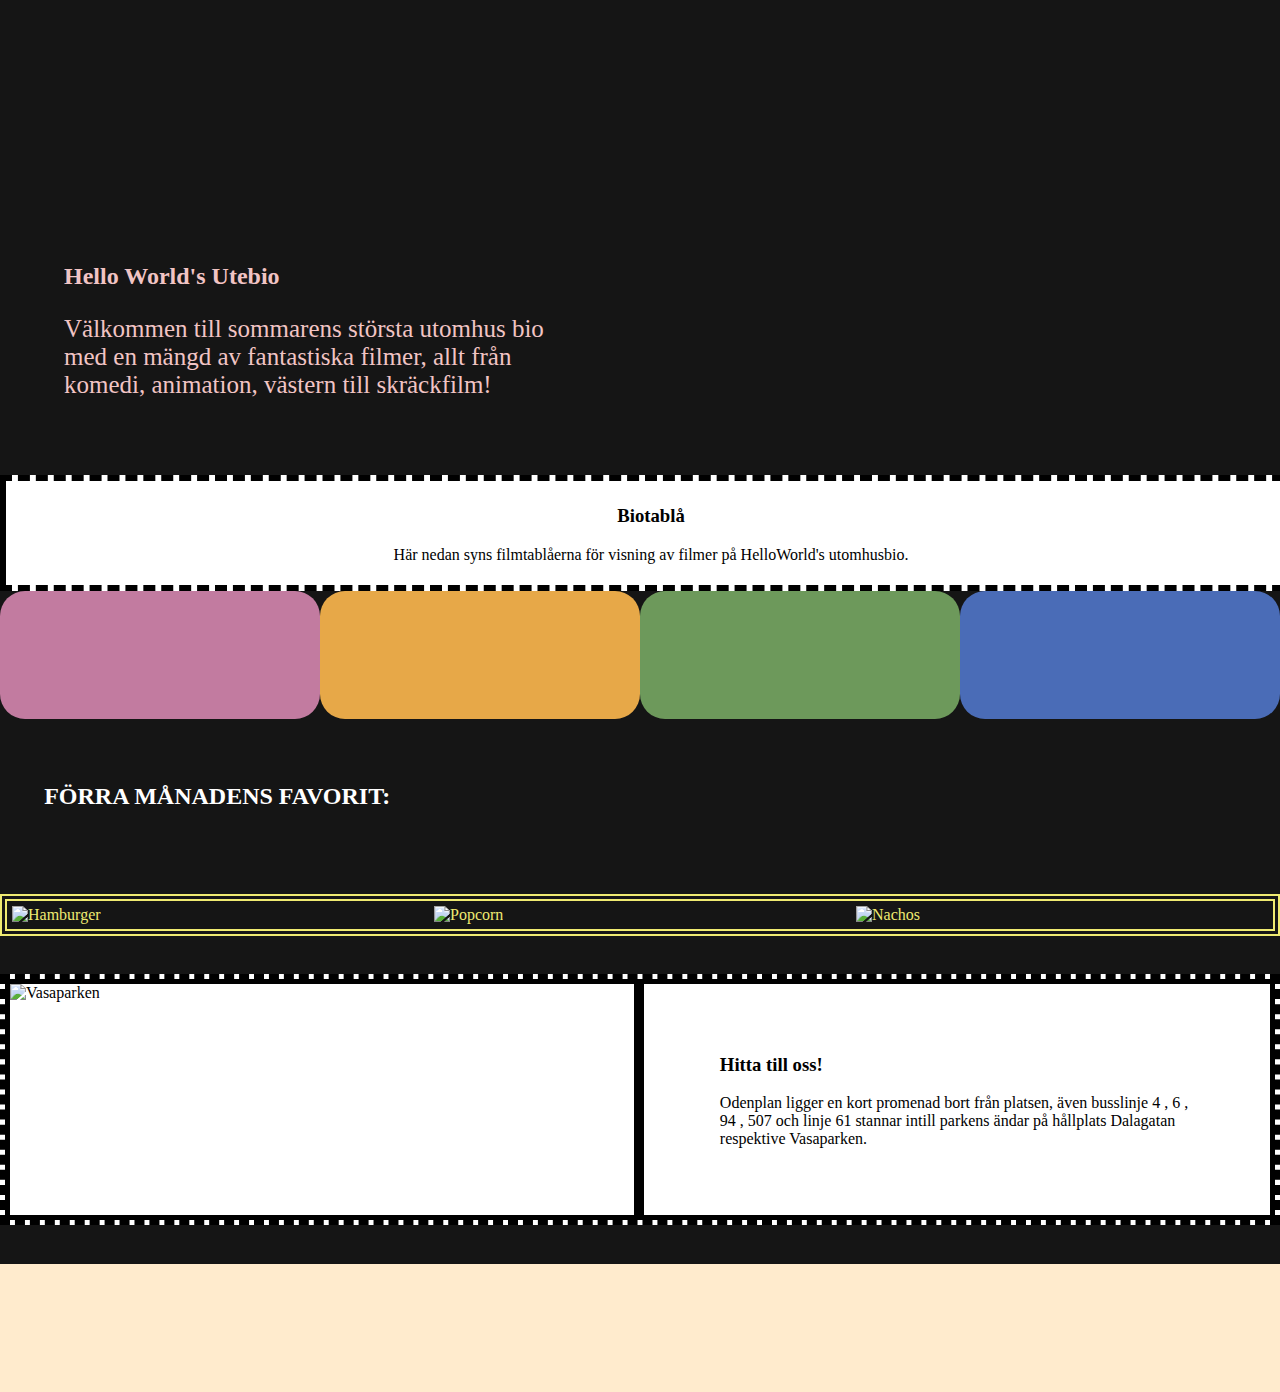
==== index.html @ b736b535 "Flytta ut" ====
<!DOCTYPE html>
<html lang="en" dir="ltr">
    <head>
        <meta charset="utf-8">
        <title>Hello World's utomhusbio</title>
        <link rel="stylesheet" href="prestyles.css">
        <link rel="stylesheet" href="style.css">
        <script type="text/javascript" src="script.js"></script>
    </head>
    <body>
        <header>

            <!--UPPDRAG 1.1-->

            <!--UPPDRAG 1.2-->

            <!--UPPDRAG 5.1 & 5.2-->

        </header>

        <section class="info">

            <img class="cinema-img right" src="https://images.unsplash.com/photo-1478720568477-152d9b164e26?q=80&w=2070&auto=format&fit=crop&ixlib=rb-4.0.3&ixid=M3wxMjA3fDB8MHxwaG90by1wYWdlfHx8fGVufDB8fHx8fA%3D%3D" alt="">
      
            <div class="cinema-text left">
      
              <h2>Hello World's Utebio </h2>
              <p class="ingress">Välkommen till sommarens största utomhus bio med en mängd av fantastiska filmer, allt från komedi, animation, västern till skräckfilm!</p>
      
              <!-- UPPDRAG 2.1 -->
      
      
            </div>
      
          </section>

          <section class="program">
            <div class="program-text">
            
                <h3>Biotablå</h3>
                <p>Här nedan syns filmtablåerna för visning av filmer på HelloWorld's utomhusbio.</p>
            </div>

            <table class="schedule">
              <tr>
      
                <td class="day pink">
      
      
                    <!-- UPPDRAG 3.1 -->
      
      
                    <!-- UPPDRAG 3.2 -->
      
      
      
                </td>
      
                <td class="day orange">
      
      
                    <!-- UPPDRAG 3.1 -->
      
      
                    <!-- UPPDRAG 3.2 -->
      
                </td>
      
                <td class="day green">
      
      
                    <!-- UPPDRAG 3.1 -->
      
      
                    <!-- UPPDRAG 3.2 -->
      
      
                </td>

                <td class="day blue">
      
      
                    <!-- UPPDRAG 3.1 -->
      
      
                    <!-- UPPDRAG 3.2 -->
      
      
                </td>
      
              </tr>
            </table>
      
          </section>

          <section class="favourite">
            
            <h2>FÖRRA MÅNADENS FAVORIT:</h2>
            <div class="row">
                <div class="favourite-input">

                    <!--UPPDRAG 4.1-->

                </div>

                <div class="favourite-input">
            
                    <!--UPPDRAG 4.2-->

                    <!--UPPDRAG 4.3-->

                </div>
            </div>
          </section>

          <section class="food">
            <div class="row">
                <div class="column">
                    <img src="https://images.unsplash.com/photo-1614602638662-c7c1f55c33f9" alt="Hamburger" style="width:100%">
                    
                </div>
                <div class="column">
                    <img src="https://images.unsplash.com/photo-1585647347384-2593bc35786b" alt="Popcorn" style="width:100%">
                </div>
                <div class="column">
                    <img src="https://images.unsplash.com/photo-1555965708-54e82207ba97?q=80&w=2070&auto=format&fit=crop&ixlib=rb-4.0.3&ixid=M3wxMjA3fDB8MHxwaG90by1wYWdlfHx8fGVufDB8fHx8fA%3D%3D" alt="Nachos" style="width:100%">
                </div>
              </div>


                <!--EXTRAUPPDRAG E.2-->

                <!--EXTRAUPPDRAG E.3-->


          </section>

          <section class="navigation">

                <img class="navigation-img left" src="https://images.unsplash.com/photo-1683013873081-221a2b6ee81d?q=80&w=2070&auto=format&fit=crop&ixlib=rb-4.0.3&ixid=M3wxMjA3fDB8MHxwaG90by1wYWdlfHx8fGVufDB8fHx8fA%3D%3D" alt="Vasaparken">

            <div class="navigation-text right">
                <h3>Hitta till oss!</h3>
                <p>
                    Odenplan ligger en kort promenad bort från platsen, även busslinje 4 , 6 , 94 , 507 och linje 61 stannar intill parkens ändar på hållplats Dalagatan respektive Vasaparken.
                </p>
                <!--EXTRAUPPDRAG E.4-->
            </div>




          </section>

    </body>
    <footer id="foot">
    
        <!--EXTRAUPPDRAG E.7-->

        <!--EXTRAUPPDRAG E.1-->

    </footer>
</html>
---- prestyles.css ----
body {
    margin: 0;
    padding: 0;
    background-color: #151515;
    font-family: Cambria, Cochin, Georgia, Times, 'Times New Roman', serif;
  }
header {
    background-image: url("https://images.unsplash.com/photo-1658195952756-892740657893?q=80&w=2070&auto=format&fit=crop&ixlib=rb-4.0.3&ixid=M3wxMjA3fDB8MHxwaG90by1wYWdlfHx8fGVufDB8fHx8fA%3D%3D");
    background-size: cover;
    padding-bottom: 15%;
    color: #fff;
  }

section {
    overflow: hidden;
}
  
header h2, header p {
    background-color: rgba(21, 20, 20, 0.5);
    width: 40%;
    margin: 0 auto;
  }
  
header p {
    font-size: 20px;
    font-weight: 300;
  }
nav li {
    display: inline;
    font-size: 17px;
    font-weight: 700;
    color: #f30d78;
    margin: 0 40px;
    padding: 5px 10px;
  }
  
nav {
    text-align: center;
    margin: 0;
    padding-top: 30px;
  }
  
nav a {
    text-decoration: none;
  }
  
nav li:hover {
    color: #fff;
  }
  
a {
    cursor: pointer;
  }
.info {
    display: block;
    height: fit-content;
    float: left;
}
.info img {
    width: 50%;
    vertical-align: middle;
  }
.cinema-text {
    width: 40%;
    padding: 4% 5%;
    margin: 0;
    color: #f1c4c4;
    font-family:Cambria, Cochin, Georgia, Times, 'Times New Roman', serif;
  }
  
.ingress {
    font-weight: 300;
    font-size: 25px;
  }
  
.left {
    float: left;
  }
  
.right {
    float: right;
  }
.program {
    display: block;
    width: 100%;
    height: fit-content;
}
.program-text {
    margin: 0px;
    width: 100%;
    padding: 5px;
    align-content: center;
    background-color: #ffffff;
    text-align: center;
    border: 6px black;
    border-style: dashed solid dashed solid;
 }

.schedule {
    width: 100%;
    border-collapse: collapse;
    color: #fff;
  }
  
.day {
    padding: 5% 5%;
    border-radius: 25px;
    width: 25%;
  }
.day h4{
  text-align: center;
  font-weight: 900;
  text-decoration: underline;
}
  
.day li {
    margin: 20% 0;
    font-size: 15px;
  }
.pink {
    background-color: #C27BA0;
  }
.orange {
    background-color: #e7a848;
  }
  
.green {
    background-color: #6d995b;
  }
  
.blue {
    background-color: #4a6cb7;
 }

.favourite h2{
    padding: 2.5%;
    text-align: left;
    color: #fff;
}
.favourite {
    padding: 1%;
}
.favourite-input{
    flex: 50%;
    padding: 10px;
    margin-right: 50px;
    color: #fff;
}
.favourite-input img{
  flex: 50%;
  text-align: left;
  padding: 5px;
  width: 400px;
}

.food {
    border: 7px #efea71 double;
    color: #efea71;
}
.food p{
  padding: 10px;
}
.row {
    display: flex;
  }
  
.column {
    flex: 33.33%;
    padding: 5px;
  }

.navigation {
    margin-top: 3%;
    display: flex;
    background-color: #fff;
    border: 5px dashed black;

}
.navigation-img {
    width: 50%;
    vertical-align: middle;
    border: 5px solid black;
}
.navigation-text {
    width: 38%;
    padding: 4% 6%;
    margin: 0;
    border: 5px solid black;
}
.character {
  display: grid;
  align-items: center; 
  grid-template-columns: 1fr 1fr 1fr;
  column-gap: 2px;
  padding: 2%;
  border: #fff solid;
}
.character img {
  width: 250px;
  vertical-align: middle;
}

footer {
    margin-top: 3%;
    padding: 5%;
    background-color: blanchedalmond;
    

}
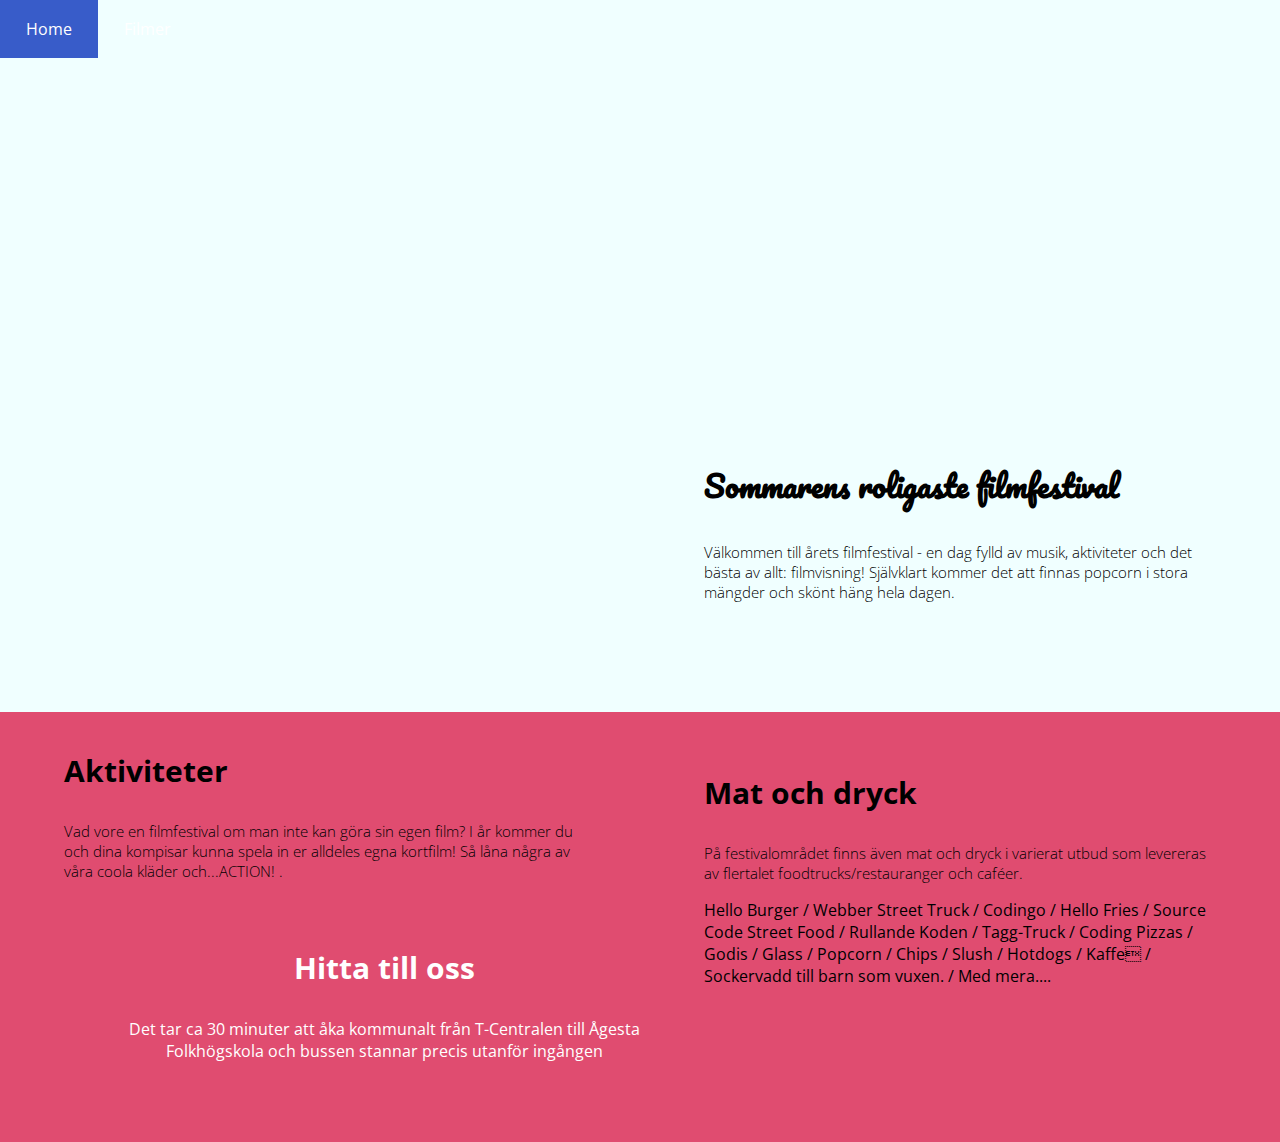
==== commit 799d8532: "init" ====
--- a/index.html
+++ b/index.html
@@ -1,163 +1,91 @@
 <!DOCTYPE html>
 <html lang="en" dir="ltr">
-    <head>
-        <meta charset="utf-8">
-        <title>Hello World's utomhusbio</title>
-        <link rel="stylesheet" href="prestyles.css">
-        <link rel="stylesheet" href="style.css">
-        <script type="text/javascript" src="script.js"></script>
-    </head>
-    <body>
-        <header>
+  <head>
+    <meta charset="utf-8">
+    <title></title>
+    <link rel="stylesheet" href="styles.css">
+    <link rel="stylesheet" href="style.css">
+    <link href="https://fonts.googleapis.com/css?family=Open+Sans:300,400,700|Pacifico&display=swap" rel="stylesheet">
+  </head>
+  <body>
 
-            <!--UPPDRAG 1.1-->
+    <header>
+      
+        
+        <ul>
+            <li><a class="active" href="index.html">Home</a></li>
+          <li><a href="film.html">Filmer</a></li>
+          </ul>
+      
 
-            <!--UPPDRAG 1.2-->
+        <!-- Uppdrag 1 -->
+    
+        
+        <!-- Uppdrag E.1 -->
 
-            <!--UPPDRAG 5.1 & 5.2-->
+    </header>
 
-        </header>
+    <section class="info">
 
-        <section class="info">
+      <img class="music-img left" src="https://www.idg.se/editorial/980/path/1.726795.1574425413!imageUploader/1894624733.jpg" alt="">
 
-            <img class="cinema-img right" src="https://images.unsplash.com/photo-1478720568477-152d9b164e26?q=80&w=2070&auto=format&fit=crop&ixlib=rb-4.0.3&ixid=M3wxMjA3fDB8MHxwaG90by1wYWdlfHx8fGVufDB8fHx8fA%3D%3D" alt="">
+      <div class="music-text right">
+
+        <h3 class="font">Sommarens roligaste filmfestival</h3>
+        <p class="ingress">Välkommen till årets filmfestival - en dag fylld av musik, aktiviteter och det bästa av allt: filmvisning! Självklart kommer det att finnas popcorn i stora mängder och skönt häng hela dagen.</p>
+
+      </div>
+
+   
+
+      <table class="schedule">
+    
+      </table>
+
+    </section>
+
+    
+    
+  
+
+
+    <section class="info">
+
+      <img class="music-img" src="https://lh3.googleusercontent.com/proxy/T34fntWGjIOFxFiHNdD6TLHTQZ3R11xkKBfF-klxme2FHlWZqADQH7BAQ3h3-_98mJOXH8RwHZo8mChdwzDA-ue_uhtp9S0_gs0Yr37CtPBkFAjMb35gZBMBEQe10evoSnvxfM78a3m3-OiW4w0h3Sehe84" alt="">
+
+      <div class="music-text left">
+
+        <h3>Aktiviteter</h3>
+        <p class="ingress">Vad vore en filmfestival om man inte kan göra sin egen film? I år kommer du och dina kompisar kunna spela in er alldeles egna kortfilm! Så låna några av våra coola kläder och...ACTION! .</p>
+
+          <!-- Uppdrag 2 -->
+
+      </div>
+
+    </section>
+
+    <section class="info">
+
+      <img class="music-img" src="https://amc-theatres-res.cloudinary.com/image/upload/amc-cdn/general/img/5.0_promo_classicfare.jpg" alt="">
+
+      <div class="music-text right">
+
+        <h3>Mat och dryck</h3>
+        <p class="ingress">På festivalområdet finns även mat och dryck i varierat utbud som levereras av flertalet foodtrucks/restauranger och caféer.</p>
+        <p>Hello Burger / Webber Street Truck / Codingo  / Hello Fries / Source Code Street Food / Rullande Koden / Tagg-Truck / Coding Pizzas / Godis / Glass / Popcorn / Chips / Slush / Hotdogs / Kaffe / Sockervadd till barn som vuxen. / Med mera....</p>
+      </div>
+
+    </section>
+
+    <section class="message">
+
+      <h3>Hitta till oss</h3>
+      <p>Det tar ca 30 minuter att åka kommunalt från T-Centralen till Ågesta Folkhögskola och bussen stannar precis utanför ingången</p>
       
-            <div class="cinema-text left">
-      
-              <h2>Hello World's Utebio </h2>
-              <p class="ingress">Välkommen till sommarens största utomhus bio med en mängd av fantastiska filmer, allt från komedi, animation, västern till skräckfilm!</p>
-      
-              <!-- UPPDRAG 2.1 -->
+      <!-- Uppdrag E.2 -->
       
       
-            </div>
-      
-          </section>
+    </section>
 
-          <section class="program">
-            <div class="program-text">
-            
-                <h3>Biotablå</h3>
-                <p>Här nedan syns filmtablåerna för visning av filmer på HelloWorld's utomhusbio.</p>
-            </div>
-
-            <table class="schedule">
-              <tr>
-      
-                <td class="day pink">
-      
-      
-                    <!-- UPPDRAG 3.1 -->
-      
-      
-                    <!-- UPPDRAG 3.2 -->
-      
-      
-      
-                </td>
-      
-                <td class="day orange">
-      
-      
-                    <!-- UPPDRAG 3.1 -->
-      
-      
-                    <!-- UPPDRAG 3.2 -->
-      
-                </td>
-      
-                <td class="day green">
-      
-      
-                    <!-- UPPDRAG 3.1 -->
-      
-      
-                    <!-- UPPDRAG 3.2 -->
-      
-      
-                </td>
-
-                <td class="day blue">
-      
-      
-                    <!-- UPPDRAG 3.1 -->
-      
-      
-                    <!-- UPPDRAG 3.2 -->
-      
-      
-                </td>
-      
-              </tr>
-            </table>
-      
-          </section>
-
-          <section class="favourite">
-            
-            <h2>FÖRRA MÅNADENS FAVORIT:</h2>
-            <div class="row">
-                <div class="favourite-input">
-
-                    <!--UPPDRAG 4.1-->
-
-                </div>
-
-                <div class="favourite-input">
-            
-                    <!--UPPDRAG 4.2-->
-
-                    <!--UPPDRAG 4.3-->
-
-                </div>
-            </div>
-          </section>
-
-          <section class="food">
-            <div class="row">
-                <div class="column">
-                    <img src="https://images.unsplash.com/photo-1614602638662-c7c1f55c33f9" alt="Hamburger" style="width:100%">
-                    
-                </div>
-                <div class="column">
-                    <img src="https://images.unsplash.com/photo-1585647347384-2593bc35786b" alt="Popcorn" style="width:100%">
-                </div>
-                <div class="column">
-                    <img src="https://images.unsplash.com/photo-1555965708-54e82207ba97?q=80&w=2070&auto=format&fit=crop&ixlib=rb-4.0.3&ixid=M3wxMjA3fDB8MHxwaG90by1wYWdlfHx8fGVufDB8fHx8fA%3D%3D" alt="Nachos" style="width:100%">
-                </div>
-              </div>
-
-
-                <!--EXTRAUPPDRAG E.2-->
-
-                <!--EXTRAUPPDRAG E.3-->
-
-
-          </section>
-
-          <section class="navigation">
-
-                <img class="navigation-img left" src="https://images.unsplash.com/photo-1683013873081-221a2b6ee81d?q=80&w=2070&auto=format&fit=crop&ixlib=rb-4.0.3&ixid=M3wxMjA3fDB8MHxwaG90by1wYWdlfHx8fGVufDB8fHx8fA%3D%3D" alt="Vasaparken">
-
-            <div class="navigation-text right">
-                <h3>Hitta till oss!</h3>
-                <p>
-                    Odenplan ligger en kort promenad bort från platsen, även busslinje 4 , 6 , 94 , 507 och linje 61 stannar intill parkens ändar på hållplats Dalagatan respektive Vasaparken.
-                </p>
-                <!--EXTRAUPPDRAG E.4-->
-            </div>
-
-
-
-
-          </section>
-
-    </body>
-    <footer id="foot">
-    
-        <!--EXTRAUPPDRAG E.7-->
-
-        <!--EXTRAUPPDRAG E.1-->
-
-    </footer>
-</html>+  </body>
+</html>
--- a/styles.css
+++ b/styles.css
@@ -0,0 +1,153 @@
+body {
+    margin: 0;
+    padding: 0;
+    font-family: 'Open Sans', sans-serif;
+    background-color:#F0FFFF;
+  }
+  
+  header {
+    background-image: url("https://idigitalcitizen.files.wordpress.com/2010/11/ron-weasley-harry-potter-hermione-granger-hp6-dvd-1280x1024.jpg");
+    background-size: cover;
+    padding-bottom: 25%;
+    color: #fff;
+  }
+  
+  .artist {
+    background-image: url("https://pmcvariety.files.wordpress.com/2019/04/avengers-endgame-world-premiere.jpg");
+    background-size: cover;
+    padding-bottom: 25%;
+    color: #fff;
+  }
+  header h2, header p {
+    background-color: rgba(0,0,0,0.5);
+    width: 40%;
+    margin: 0 auto;
+  }
+  
+  header p {
+    font-size: 20px;
+    font-weight: 300;
+  }
+  
+  ul {
+    list-style-type: none;
+    margin: 0;
+    padding: 0;
+    overflow: hidden;
+   
+  }
+  
+  li {
+    float: left;
+  }
+  
+  li a {
+    display: block;
+    color: white;
+    text-align: center;
+    padding: 18px 26px;
+    text-decoration: none;
+    
+  }
+  
+  li a:hover {
+    background-color: red;
+  }
+  li a.active {
+      background-color: rgb(56, 92, 201);
+  }
+  
+  
+  
+  
+  a {
+    cursor: pointer;
+  }
+  
+  h1 {
+    margin: 0;
+    font-family: 'Pacifico', cursive;
+    font-size: 150px;
+  }
+  
+  h2, h3, h4 {
+    font-size: 30px;
+    font-weight: 700;
+  }
+  
+  button {
+    background: none;
+    border: 4px solid #C27BA0;
+    padding: 10px 30px;
+    color: #fff;
+    font-weight: 700;
+    font-size: 19px;
+  }
+  
+  .info img {
+    width: 50%;
+    vertical-align: middle;
+  }
+  
+  .music-text {
+    width: 40%;
+    padding: 4% 5%;
+    margin: 0;
+    
+  }
+  
+  .ingress {
+    font-weight: 300;
+    font-size: 15px;
+    
+  }
+  
+  .left {
+    float: left;
+  }
+  
+  .right {
+    float: right;
+  }
+  
+  .schedule {
+    width: 100%;
+    border-collapse: collapse;
+    color: #fff;
+  }
+  
+  .message {
+    background-color: #E04C70;
+    color: #fff;
+    margin: 0;
+    padding: 5% 10%;
+    text-align: center;
+  }
+  
+  footer {
+    padding: 2% 5%;
+    text-align: center;
+    font-size: 15px;
+    color: #444;
+    background-color: #eee;
+  }
+  
+  
+  #artists {
+    padding: 2% 10% 5%;
+    text-align: center;
+  }
+  
+  
+  #artists img {
+    width: 550px;
+    height: 450px;
+    object-fit: cover;
+    border-radius: 30%;
+    margin-top: 70px;
+  }
+  
+  .font{
+    font-family: 'Pacifico', cursive;
+  }
+  --- a/style.css
+++ b/style.css
@@ -0,0 +1 @@
+/* ------------ DIN CSS KOD BÖRJAR HÄR! ----------- */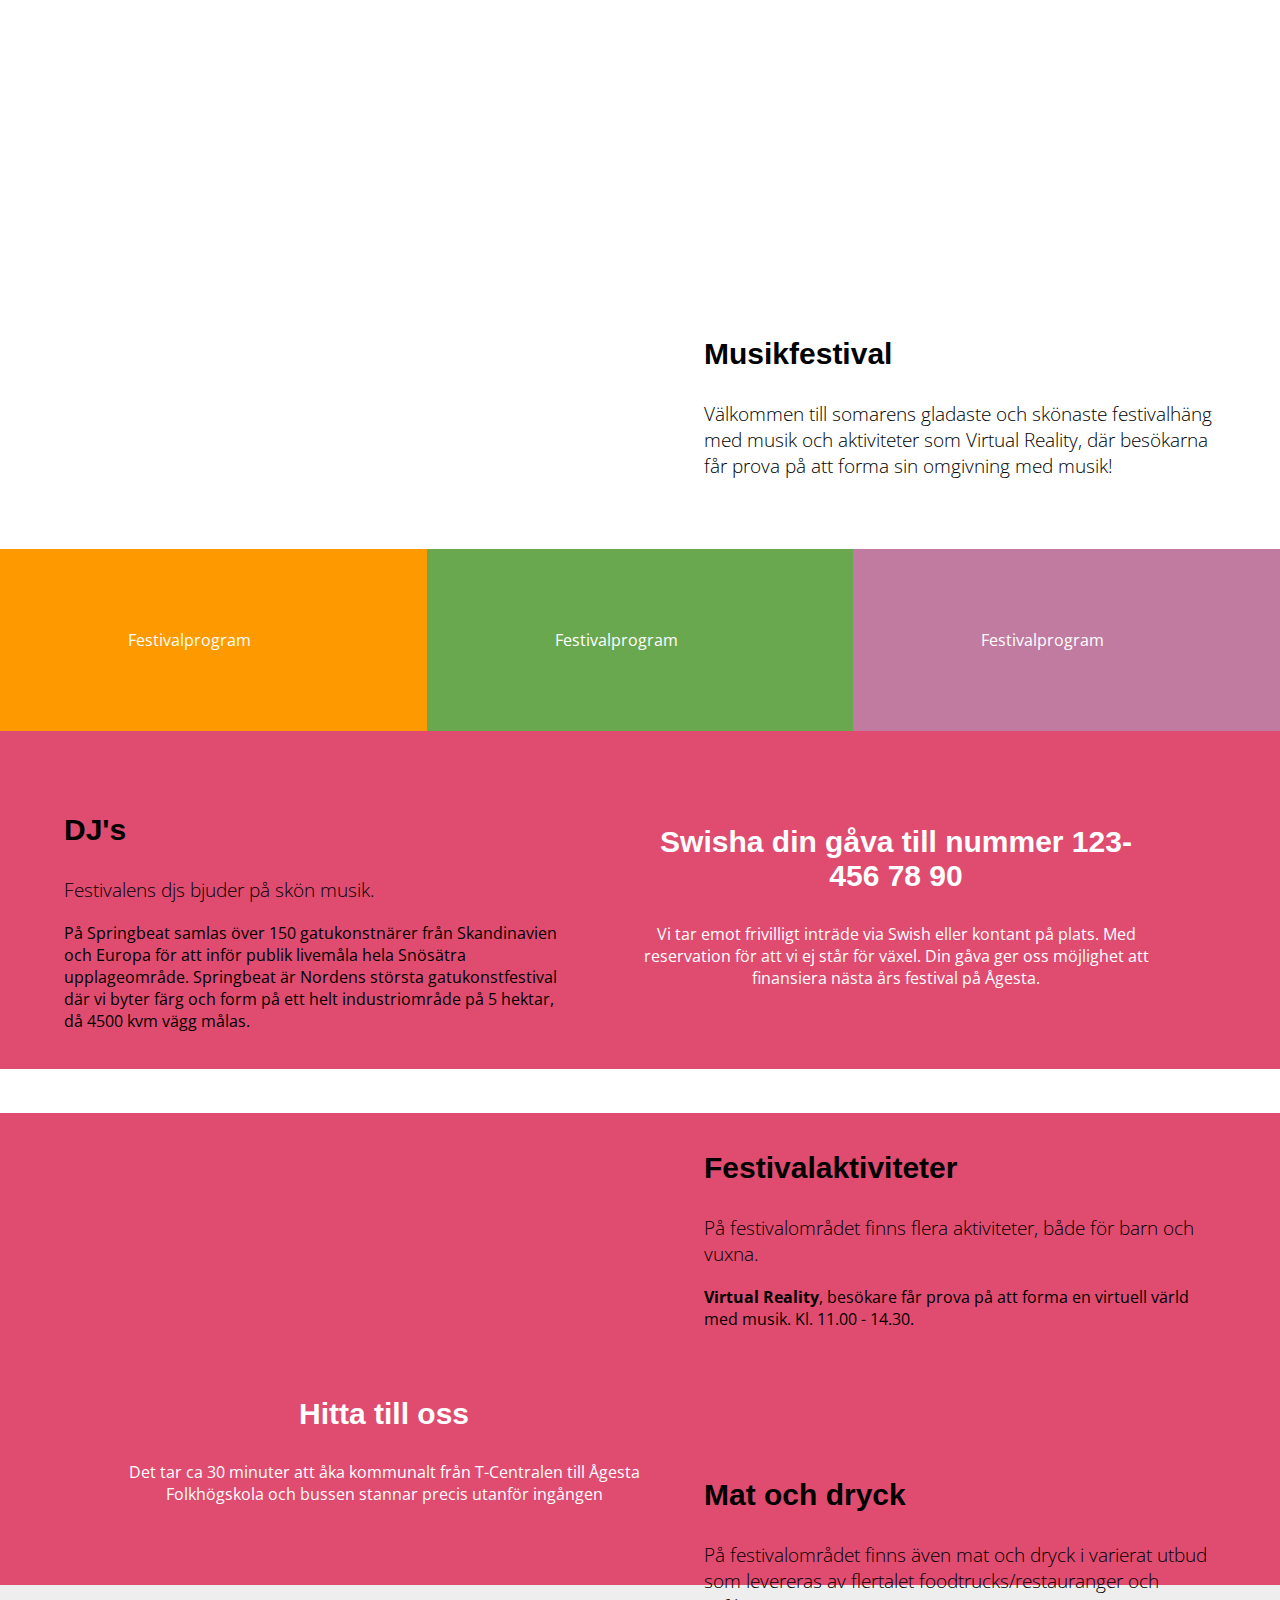
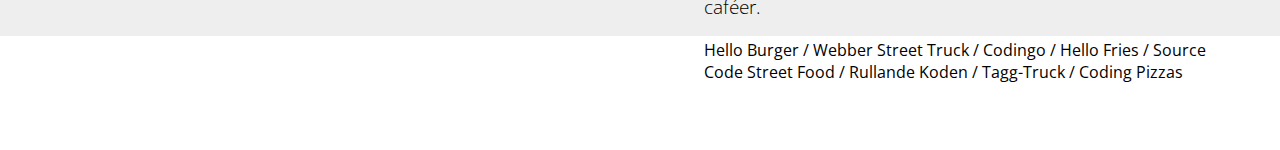
==== commit 6dbdc807: "utplockat" ====
--- a/index.html
+++ b/index.html
@@ -3,62 +3,122 @@
   <head>
     <meta charset="utf-8">
     <title></title>
+    <link rel="stylesheet" href="prestyles.css">
     <link rel="stylesheet" href="styles.css">
-    <link rel="stylesheet" href="style.css">
     <link href="https://fonts.googleapis.com/css?family=Open+Sans:300,400,700|Pacifico&display=swap" rel="stylesheet">
   </head>
   <body>
 
     <header>
-      
-        
-        <ul>
-            <li><a class="active" href="index.html">Home</a></li>
-          <li><a href="film.html">Filmer</a></li>
-          </ul>
-      
 
-        <!-- Uppdrag 1 -->
-    
-        
-        <!-- Uppdrag E.1 -->
+        <!-- Uppdrag 6.1 + 6.2 -->
+
+
+        <!-- Uppdrag 1.1 -->
+
+
+        <!-- Uppdrag 1.2 -->
 
     </header>
 
     <section class="info">
 
-      <img class="music-img left" src="https://www.idg.se/editorial/980/path/1.726795.1574425413!imageUploader/1894624733.jpg" alt="">
+      <img class="music-img left" src="https://images.unsplash.com/photo-1493225457124-a3eb161ffa5f?ixlib=rb-1.2.1&ixid=eyJhcHBfaWQiOjEyMDd9&auto=format&fit=crop&w=1500&q=80" alt="">
 
       <div class="music-text right">
 
-        <h3 class="font">Sommarens roligaste filmfestival</h3>
-        <p class="ingress">Välkommen till årets filmfestival - en dag fylld av musik, aktiviteter och det bästa av allt: filmvisning! Självklart kommer det att finnas popcorn i stora mängder och skönt häng hela dagen.</p>
+        <h3>Musikfestival</h3>
+        <p class="ingress">Välkommen till somarens gladaste och skönaste festivalhäng med musik och aktiviteter som Virtual Reality, där besökarna får prova på att forma sin omgivning med musik!</p>
+
+        <!-- Uppdrag 2.1 -->
+
 
       </div>
 
-   
+    </section>
+
+    <section>
 
       <table class="schedule">
-    
+        <tr>
+
+          <td class="day yellow">
+
+              <p>Festivalprogram</p>
+
+              <!-- Uppdrag 3.1 -->
+
+
+              <!-- Uppdrag 3.2 -->
+
+
+
+          </td>
+
+          <td class="day green">
+
+              <p>Festivalprogram</p>
+
+              <!-- Uppdrag 3.1 -->
+
+
+              <!-- Uppdrag 3.2 -->
+
+          </td>
+
+          <td class="day purple">
+
+              <p>Festivalprogram</p>
+
+              <!-- Uppdrag 3.1 -->
+
+
+              <!-- Uppdrag 3.2 -->
+
+
+          </td>
+
+        </tr>
       </table>
 
     </section>
 
-    
-    
-  
+    <section class="info">
 
+      <!-- Uppdrag 4.1 -->
+
+
+      <div class="music-text left">
+
+        <h3>DJ's</h3>
+        <p class="ingress">Festivalens djs bjuder på skön musik. </p>
+        <p>På Springbeat samlas över 150 gatukonstnärer från Skandinavien och Europa för att inför publik livemåla hela Snösätra upplageområde. Springbeat är Nordens största gatukonstfestival där vi byter färg och form på ett helt industriområde på 5 hektar, då 4500 kvm vägg målas.</p>
+      </div>
+
+    </section>
+
+
+    <!-- Uppdrag 13.1 -->
+    <section class="message">
+
+      <h3>Swisha din gåva till nummer 123-456 78 90</h3>
+      <p>Vi tar emot frivilligt inträde via Swish eller kontant på plats. Med reservation för att vi ej står för växel. Din gåva ger oss möjlighet att finansiera nästa års festival på Ågesta.</p>
+
+    </section>
 
     <section class="info">
 
-      <img class="music-img" src="https://lh3.googleusercontent.com/proxy/T34fntWGjIOFxFiHNdD6TLHTQZ3R11xkKBfF-klxme2FHlWZqADQH7BAQ3h3-_98mJOXH8RwHZo8mChdwzDA-ue_uhtp9S0_gs0Yr37CtPBkFAjMb35gZBMBEQe10evoSnvxfM78a3m3-OiW4w0h3Sehe84" alt="">
+      <img class="music-img" src="https://images.unsplash.com/photo-1522601157550-4282ae97472d?ixlib=rb-1.2.1&ixid=eyJhcHBfaWQiOjEyMDd9&auto=format&fit=crop&w=750&q=80" alt="">
 
       <div class="music-text left">
 
-        <h3>Aktiviteter</h3>
-        <p class="ingress">Vad vore en filmfestival om man inte kan göra sin egen film? I år kommer du och dina kompisar kunna spela in er alldeles egna kortfilm! Så låna några av våra coola kläder och...ACTION! .</p>
+        <h3>Festivalaktiviteter</h3>
+        <p class="ingress">På festivalområdet finns flera aktiviteter, både för barn och vuxna.</p>
 
-          <!-- Uppdrag 2 -->
+        <p><b>Virtual Reality</b>, besökare får prova på att forma en virtuell värld med musik. Kl. 11.00 - 14.30.</p>
+
+        <!-- Uppdrag 4.2 -->
+
 
       </div>
 
@@ -66,13 +126,14 @@
 
     <section class="info">
 
-      <img class="music-img" src="https://amc-theatres-res.cloudinary.com/image/upload/amc-cdn/general/img/5.0_promo_classicfare.jpg" alt="">
+      <img class="music-img" src="https://images.unsplash.com/photo-1545165230-00d5c6012a01?ixlib=rb-1.2.1&ixid=eyJhcHBfaWQiOjEyMDd9&auto=format&fit=crop&w=1498&q=80" alt="">
 
       <div class="music-text right">
 
+         <!-- Uppdrag E.2 -->
         <h3>Mat och dryck</h3>
         <p class="ingress">På festivalområdet finns även mat och dryck i varierat utbud som levereras av flertalet foodtrucks/restauranger och caféer.</p>
-        <p>Hello Burger / Webber Street Truck / Codingo  / Hello Fries / Source Code Street Food / Rullande Koden / Tagg-Truck / Coding Pizzas / Godis / Glass / Popcorn / Chips / Slush / Hotdogs / Kaffe / Sockervadd till barn som vuxen. / Med mera....</p>
+        <p>Hello Burger / Webber Street Truck / Codingo  / Hello Fries / Source Code Street Food / Rullande Koden / Tagg-Truck / Coding Pizzas </p>
       </div>
 
     </section>
@@ -81,11 +142,20 @@
 
       <h3>Hitta till oss</h3>
       <p>Det tar ca 30 minuter att åka kommunalt från T-Centralen till Ågesta Folkhögskola och bussen stannar precis utanför ingången</p>
-      
-      <!-- Uppdrag E.2 -->
-      
-      
+
+      <!-- Uppdrag 5.1 -->
+
+
     </section>
+
+
+    <footer>
+
+      <!-- Uppdrag E.1 -->
+
+      <!-- Uppdrag Extra: Hype Level -->
+
+    </footer>
 
   </body>
 </html>
--- a/prestyles.css
+++ b/prestyles.css
@@ -0,0 +1,191 @@
+body {
+  margin: 0;
+  padding: 0;
+  font-family: 'Open Sans', sans-serif;
+}
+
+header {
+  background-image: url("https://images.unsplash.com/photo-1506157786151-b8491531f063?ixlib=rb-1.2.1&ixid=eyJhcHBfaWQiOjEyMDd9&auto=format&fit=crop&w=1500&q=80");
+  background-size: cover;
+  padding-bottom: 20%;
+  color: #fff;
+}
+
+header h2, header p {
+  background-color: rgba(0,0,0,0.5);
+  width: 40%;
+  margin: 0 auto;
+}
+
+header p {
+  font-size: 20px;
+  font-weight: 300;
+}
+
+nav li {
+  display: inline;
+  font-size: 17px;
+  color: #fff2e6;
+  margin: 0 40px;
+  padding: 5px 10px;
+}
+
+nav {
+  text-align: center;
+  margin: 0;
+  padding-top: 30px;
+}
+
+nava {
+  text-decoration: none;
+}
+
+nav li:hover {
+  color: #fff;
+}
+
+a {
+  cursor: pointer;
+}
+
+h1 {
+  margin: 0;
+  font-family: 'Pacifico', cursive;
+  font-size: 150px;
+}
+
+h2, h3, h4 {
+  font-size: 30px;
+  font-weight: 700;
+}
+
+button {
+  background: none;
+  border: 4px solid #C27BA0;
+  padding: 10px 30px;
+  color: #fff;
+  font-weight: 700;
+  font-size: 19px;
+}
+
+.info img {
+  width: 50%;
+  vertical-align: middle;
+}
+
+.music-text {
+  width: 40%;
+  padding: 4% 5%;
+  margin: 0;
+}
+
+.ingress {
+  font-weight: 300;
+  font-size: 19px;
+}
+
+.left {
+  float: left;
+}
+
+.right {
+  float: right;
+}
+
+.schedule {
+  width: 100%;
+  border-collapse: collapse;
+  color: #fff;
+}
+
+.day {
+  padding: 5% 10%;
+}
+
+.day li {
+  margin: 20% 0;
+  font-size: 18px;
+}
+
+.yellow {
+  background-color: #FF9900;
+}
+
+.green {
+  background-color: #6AA84F;
+}
+
+.purple {
+  background-color: #C27BA0;
+}
+
+.message {
+  background-color: #E04C70;
+  color: #fff;
+  margin: 0;
+  padding: 5% 10%;
+  text-align: center;
+}
+
+footer {
+  padding: 2% 5%;
+  text-align: center;
+  font-size: 15px;
+  color: #444;
+  background-color: #eee;
+}
+
+
+#artists {
+  padding: 2% 10% 5%;
+  text-align: center;
+}
+
+
+#artists img {
+  width: 300px;
+  height: 300px;
+  object-fit: cover;
+  border-radius: 100%;
+  margin-top: 70px;
+}
+
+/* MARKDOWN */
+#markdown {
+  padding: 5% 10%;
+  box-sizing: border-box;
+  font-family: 'Open Sans', sans-serif;
+  background-color: #eee;
+}
+
+#markdown h1, h2, h3, h4, h5, h6 {
+  font-family: 'Oswald', sans-serif;
+}
+
+#markdown h1 {
+  font-size: 3rem;
+}
+
+#markdown pre {
+  background-color: #ddd;
+  padding: 20px 30px;
+  font-size: 1.1rem;
+  white-space: pre-wrap;       /* css-3 */
+ white-space: -moz-pre-wrap;  /* Mozilla, since 1999 */
+ white-space: -pre-wrap;      /* Opera 4-6 */
+ white-space: -o-pre-wrap;    /* Opera 7 */
+ word-wrap: break-word;
+}
+
+
+#markdown .hljs-title, .hljs-localvars, .hljs-chunk, .hljs-decorator, .hljs-built_in, .hljs-identifier, .vhdl .hljs-literal, .hljs-id, .css .hljs-function {
+    color: #268bd2;
+}
+
+#markdown .hljs-attribute, .hljs-variable, .lisp .hljs-body, .smalltalk .hljs-number, .hljs-constant, .hljs-class .hljs-title, .hljs-parent, .hljs-type, .hljs-link_reference {
+    color: #b58900;
+}
+
+#markdown .hljs-number, .hljs-command, .hljs-string, .hljs-tag .hljs-value, .hljs-rules .hljs-value, .hljs-phpdoc, .hljs-dartdoc, .tex .hljs-formula, .hljs-regexp, .hljs-hexcolor, .hljs-link_url {
+    color: #2aa198;
+}
--- a/styles.css
+++ b/styles.css
@@ -1,153 +1 @@
-body {
-    margin: 0;
-    padding: 0;
-    font-family: 'Open Sans', sans-serif;
-    background-color:#F0FFFF;
-  }
-  
-  header {
-    background-image: url("https://idigitalcitizen.files.wordpress.com/2010/11/ron-weasley-harry-potter-hermione-granger-hp6-dvd-1280x1024.jpg");
-    background-size: cover;
-    padding-bottom: 25%;
-    color: #fff;
-  }
-  
-  .artist {
-    background-image: url("https://pmcvariety.files.wordpress.com/2019/04/avengers-endgame-world-premiere.jpg");
-    background-size: cover;
-    padding-bottom: 25%;
-    color: #fff;
-  }
-  header h2, header p {
-    background-color: rgba(0,0,0,0.5);
-    width: 40%;
-    margin: 0 auto;
-  }
-  
-  header p {
-    font-size: 20px;
-    font-weight: 300;
-  }
-  
-  ul {
-    list-style-type: none;
-    margin: 0;
-    padding: 0;
-    overflow: hidden;
-   
-  }
-  
-  li {
-    float: left;
-  }
-  
-  li a {
-    display: block;
-    color: white;
-    text-align: center;
-    padding: 18px 26px;
-    text-decoration: none;
-    
-  }
-  
-  li a:hover {
-    background-color: red;
-  }
-  li a.active {
-      background-color: rgb(56, 92, 201);
-  }
-  
-  
-  
-  
-  a {
-    cursor: pointer;
-  }
-  
-  h1 {
-    margin: 0;
-    font-family: 'Pacifico', cursive;
-    font-size: 150px;
-  }
-  
-  h2, h3, h4 {
-    font-size: 30px;
-    font-weight: 700;
-  }
-  
-  button {
-    background: none;
-    border: 4px solid #C27BA0;
-    padding: 10px 30px;
-    color: #fff;
-    font-weight: 700;
-    font-size: 19px;
-  }
-  
-  .info img {
-    width: 50%;
-    vertical-align: middle;
-  }
-  
-  .music-text {
-    width: 40%;
-    padding: 4% 5%;
-    margin: 0;
-    
-  }
-  
-  .ingress {
-    font-weight: 300;
-    font-size: 15px;
-    
-  }
-  
-  .left {
-    float: left;
-  }
-  
-  .right {
-    float: right;
-  }
-  
-  .schedule {
-    width: 100%;
-    border-collapse: collapse;
-    color: #fff;
-  }
-  
-  .message {
-    background-color: #E04C70;
-    color: #fff;
-    margin: 0;
-    padding: 5% 10%;
-    text-align: center;
-  }
-  
-  footer {
-    padding: 2% 5%;
-    text-align: center;
-    font-size: 15px;
-    color: #444;
-    background-color: #eee;
-  }
-  
-  
-  #artists {
-    padding: 2% 10% 5%;
-    text-align: center;
-  }
-  
-  
-  #artists img {
-    width: 550px;
-    height: 450px;
-    object-fit: cover;
-    border-radius: 30%;
-    margin-top: 70px;
-  }
-  
-  .font{
-    font-family: 'Pacifico', cursive;
-  }
-  +/* ------------ DIN KOD BÖRJAR HÄR! ----------- */
